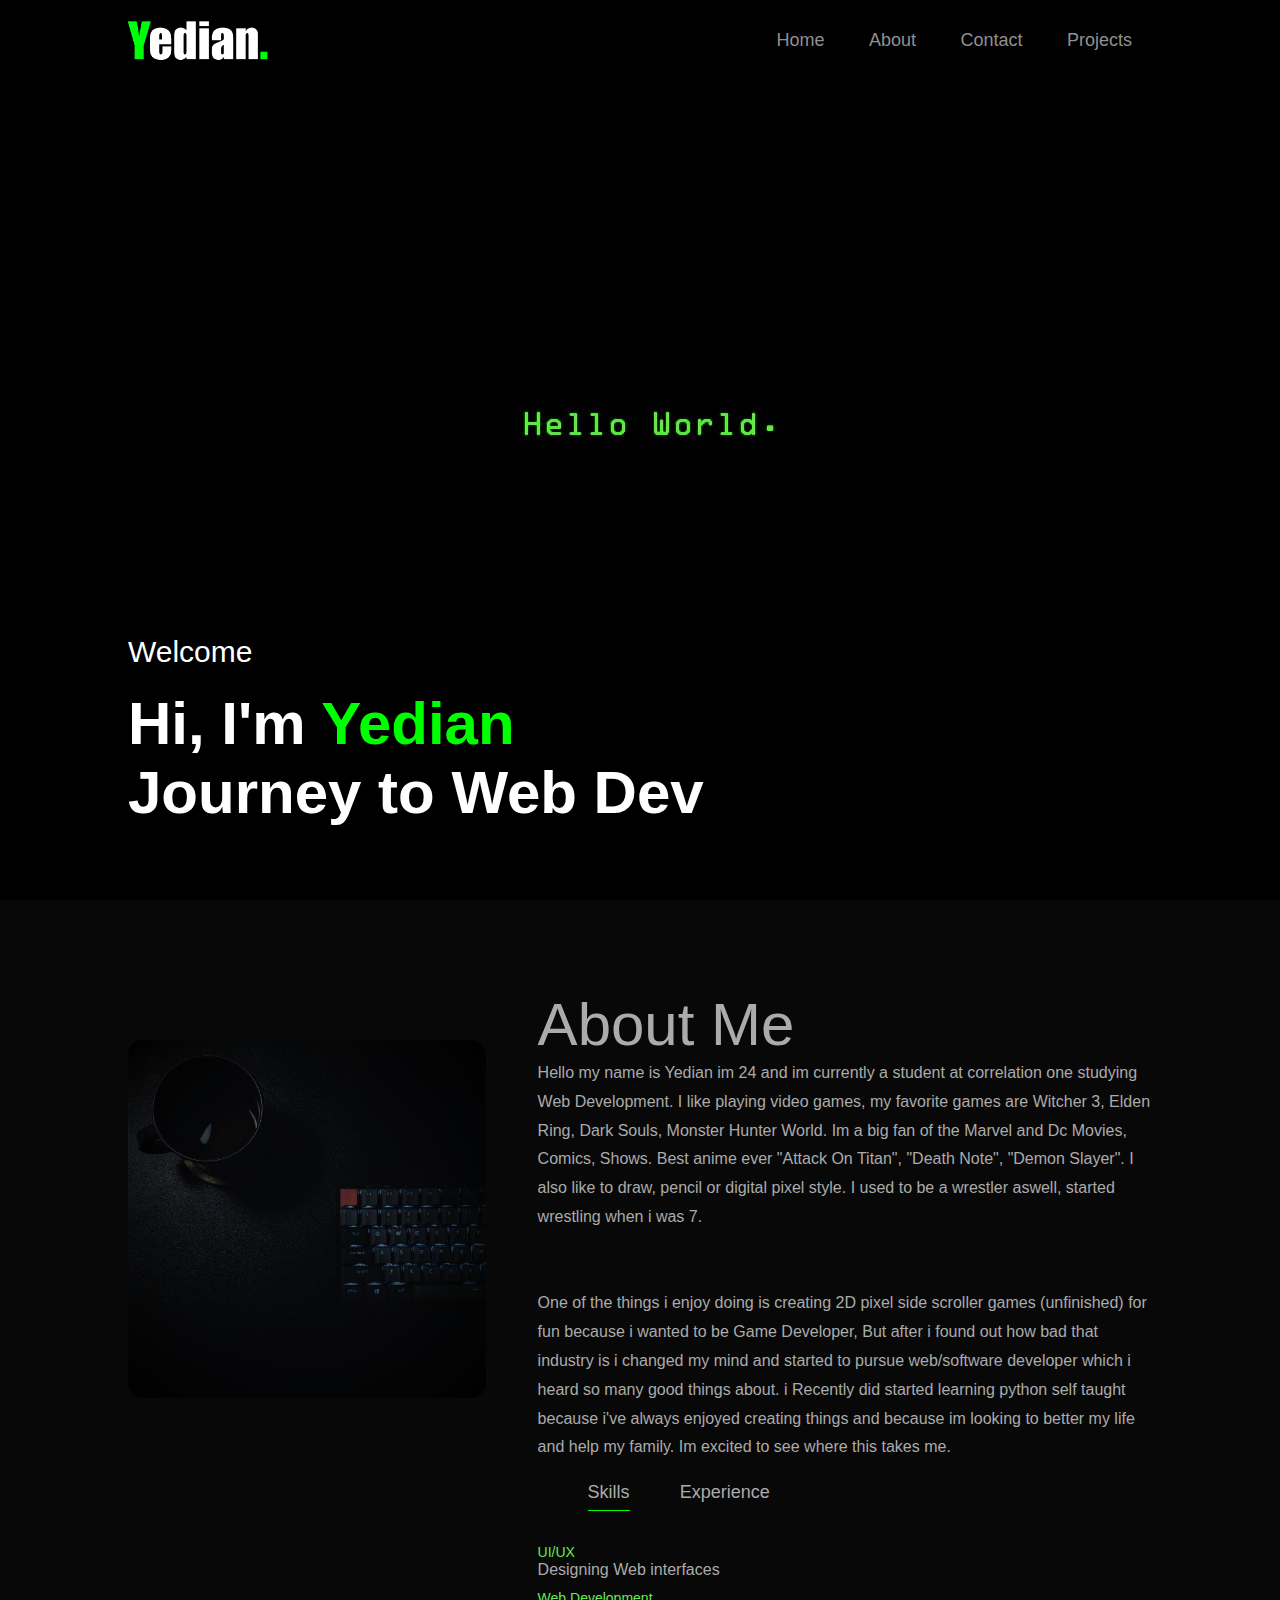
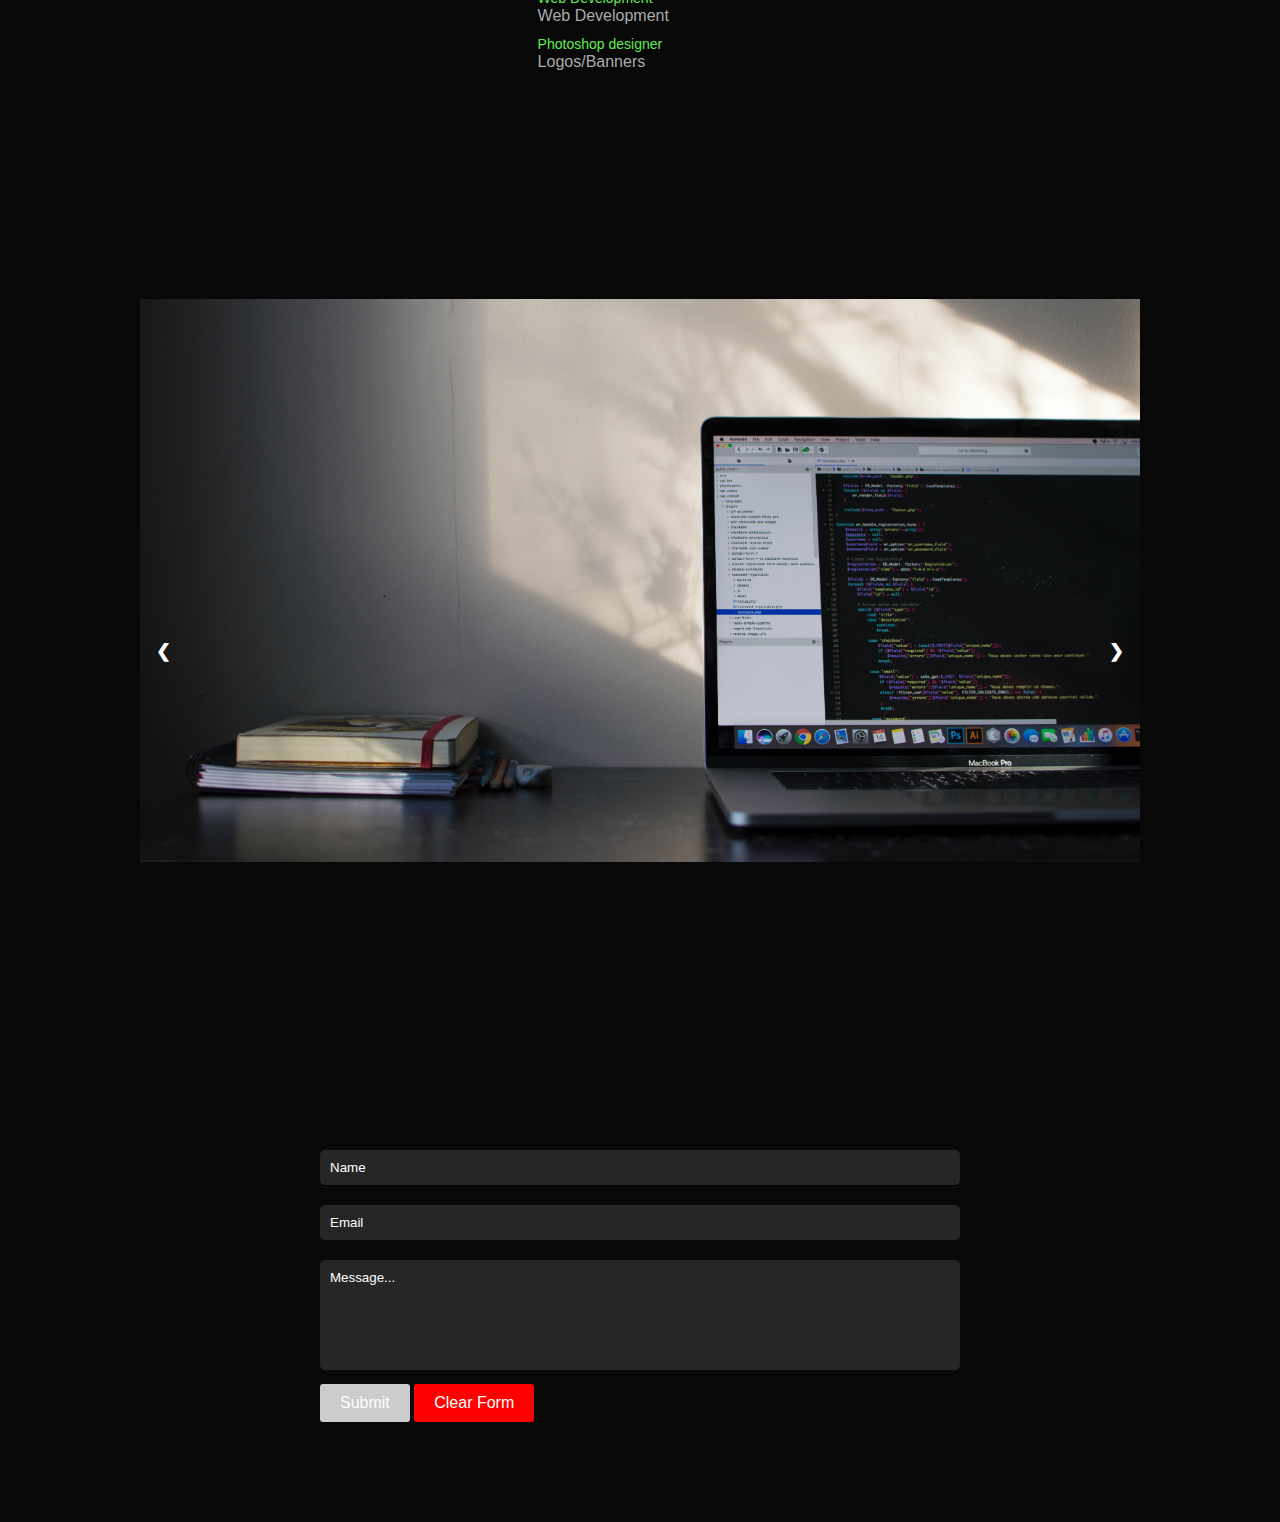
==== index.html @ 6d86ff7f "project11" ====
<!DOCTYPE html>
<html lang="en">

<head>
  <meta charset="UTF-8">
  <meta name="viewport" content="width=device-width, initial-scale=1.0">
  <link rel="stylesheet" type="text/css" href="style.css">
  
  <script src="https://kit.fontawesome.com/7e1c3c6948.js" crossorigin="anonymous"></script>
  
  <title>Personal Portfolio Website</title>
</head>

<body>
  <div id="header">
    <div class="container">
      <nav>
        <img src="media/green1.png" alt="name" class="logo">
        <ul id="sidemenu">
          <li><a href="#header">Home</a></li>
          <li><a href="#about">About</a></li>
          <li><a href="#contact">Contact</a></li>
          <li><a href="./project.html">Projects</a></li>
          <i class="fas fa-times" onclick="closemenu()"></i>
        </ul>
        <i class="fas fa-bars" onclick="openmenu()"></i>
      </nav>
      <div class="header-text">
        <p>Welcome</p>
        <h1>Hi, I'm <span>Yedian</span> <br>Journey to Web Dev </h1>
      </div>
    </div>
  </div>
  <!-- ------------about------------- -->
  <div id="about">
    <div class="container">
      <div class="row">
        <div class="about-col-1">
          <img src="media/nubelson-fernandes--Xqckh_XVU4-unsplash.jpg" alt="">
        </div>
        <div class="about-col-2">
          <h1 class="sub-title">About Me</h1>
          <p class="para">Hello my name is Yedian im 24 and im currently a student at correlation one studying Web Development. I like playing video games, my favorite games are Witcher 3, Elden Ring, Dark Souls, Monster Hunter World. Im a big fan of the Marvel and Dc Movies, Comics, Shows. Best anime ever "Attack On Titan", "Death Note", "Demon Slayer". I also like to draw, pencil or digital pixel style. I used to be a wrestler aswell, started wrestling when i was 7. <br><br><br> One of the things i enjoy doing is creating 2D pixel side scroller games (unfinished) for fun because i wanted to be Game Developer, But after i found out how bad that industry is i changed my mind and started to pursue web/software developer which i heard so many good things about. i Recently did started learning python self taught because i've always enjoyed creating things and because im looking to better my life and help my family. Im excited to see where this takes me.</p>
          <div class="tab-title">
            <p class="tab-links active-link" onclick="opentab('skills')">Skills</p>
            <p class="tab-links" onclick="opentab('experience')">Experience</p>
          </div>
          <div class="tab-contents active-tab" id="skills">
            <ul>
              <li><span>UI/UX</span><br>Designing Web interfaces</li>
              <li><span>Web Development</span><br>Web Development</li>
              <li><span>Photoshop designer</span><br>Logos/Banners</li>
            </ul>
          </div>
          <div class="tab-contents" id="experience">
            <ul>
              <li><span>HTML</span><br>Webs</li>
              <li><span>CSS</span><br>Style</li>
              <li><span>Javascript</span><br>N/A</li>
              <li><span>Python</span><br>Basics</li>
            </ul>
          </div>
        </div>
      </div>
    </div>
  </div>


<!----------------------------------------------------------------->


<div class="slideshow-container">

  <div class="mySlides fade">
    <img src="media/1.jpg" style="width:100%">
  </div>

  <div class="mySlides fade">
    <img src="media/2.jpg" style="width:100%">
  </div>

  <div class="mySlides fade">
    <img src="media/3.jpg" style="width:100%">
  </div>

  <a class="prev" onclick="plusSlides(-1)">&#10094;</a>
  <a class="next" onclick="plusSlides(1)">&#10095;</a>
</div>
<br>


<!-------------------------------contact------------------------->
 
<form id="validation-form">
  <input type="text" id="name" placeholder="Name" required>
  <input type="text" id="email" placeholder="Email" required>
  <textarea id="msg" name="textarea" rows="6" cols="38" placeholder="Message..." width required maxlength="20"></textarea>
  <button type="submit" id="submit-button" disabled>Submit</button>
  <button type="button" id="clear-button">Clear Form</button>
</form>



  <!----------------------------------------------------->
  



<!----------------------------------------------------------------------->
  <script type = "text/javascript" src= "./bootstrap.js"></script>
  <script type = "text/javascript" src= "./script.js"></script>

  
</body>

</html>
---- style.css ----
@import url('https://fonts.cdnfonts.com/css/morehla');
/* font-family: 'Morehla', sans-serif; */

@import url('https://fonts.cdnfonts.com/css/jetbrains-mono-2');
/* font-family: 'JetBrains Mono', sans-serif; */
/* font-family: 'JetBrains Mono NL', sans-serif; */


*{
    margin: 0;
    padding: 0;
    font-family: 'poppins', sans-serif;
    box-sizing: border-box;
}
html{
  scroll-behavior: smooth;
}
body{
    background-color: #080808;
    color: #ffffff;
}
#header{
    width: 100%;
    height: 100vh;
    background-image: url(media/hello2.jpg);
    background-size: cover;
    background-position: center;
}
.container{
    padding: 10px 10%;
}

nav{
    display: flex;
    align-items: center;
    justify-content: space-between;
    flex-wrap: wrap;
}

.logo{
    width: 140px;
}

nav ul li{
    display: inline-block;
    list-style: none;
    margin: 10px 20px;
}

nav ul li{
    color: #ffffff;
    text-decoration: none;
    font-size: 18px;
    position: relative;
}
nav ul li a::after{
    content: '';
    width: 0;
    height: 1px;
    background-color:  #00ff00;
    position: absolute;
    left: 0;
    bottom: -6px;
    transition: 0.3s;
}
nav ul li a:hover::after{
    width: 100%;
}
a{
    color: #909090;
    text-decoration: none;
    font-family: 'JetBrains Mono', sans-serif;
}
a:hover{
    font-size: 20px;
    color: #ffffff;
    transition: 0.5s;
}
.header-text{
    margin-top: 20%;
    font-size: 30px;
}
.header-text h1{
    font-size: 60px;
    margin-top: 20px;
}
.header-text h1 span{
    color: #00ff00;
}
/* -------------------about---------------------*/
 
#about{
    padding: 80px 0;
    color: #ababab;
}
.row{
    display: flex;
    justify-content: space-between;
    flex-wrap: wrap;
}

.about-col-1{
    flex-basis: 35%;
    padding: 50px 0;
}
.about-col-1 img{
    width: 100%;
    border-radius: 15px;
}
.about-col-2{
    flex-basis: 60%;
}

.sub-title{
    font-size: 60px;
    font-weight: 500;
    
}

.tab-title{
    display: flex;
    margin:  20px 0 40px;
    
}

.tab-links{
    margin-left: 50px;
    font-size: 18px;
    font-weight: 500;
    cursor: pointer;
    position: relative;
    
}
.tab-links:hover{
  color: #fff;
}


.tab-links::after{
    content: '';
    width: 0;
    height: 1px;
    background: #00ff00;
    position: absolute;
    left: 0;
    bottom: -8px;
    transition: 0.5s;
    
}

.tab-links.active-link::after{
    width: 100%;
}

.tab-contents ul li{
    list-style: none;
    margin: 10px 0;
  
}

.tab-contents ul li span{
    color: #60ed51;
    font-size: 14px;
}

.tab-contents{
    display: none;
}
.tab-contents.active-tab{
    display: block;
}

.container2 img{
    width: 50%;
}
.cards-wrapper{
    column-gap: 15px;
}

.container2{
    margin-left: 5rem;
    margin-right: 5rem;
}
.para{
    line-height: 1.8;
}


h2{
  font-size: 50px;
  font-family: 'JetBrains Mono', sans-serif;
}

nav .fas{
  display: none
}

/*--------------------------slider----------------------*/

* {box-sizing:border-box}

/* Slideshow container */
.slideshow-container {
  max-width: 1000px;
  position: relative;
  margin: auto;
  padding-top: 10%;
  padding-bottom: 20%;

}

/* Hide the images by default */
.mySlides {
  display: none;
}

/* Next & previous buttons */
.prev, .next {
  cursor: pointer;
  position: absolute;
  top: 50%;
  width: auto;
  margin-top: -22px;
  padding: 16px;
  color: white;
  font-weight: bold;
  font-size: 18px;
  transition: 0.6s ease;
  border-radius: 0 3px 3px 0;
  user-select: none;
}

/* Position the "next button" to the right */
.next {
  right: 0;
  border-radius: 3px 0 0 3px;
}

/* On hover, add a black background color with a little bit see-through */
.prev:hover, .next:hover {
  background-color: rgba(0,0,0,0.8);
}

/* Caption text */
.text {
  color: #f2f2f2;
  font-size: 15px;
  padding: 8px 12px;
  position: absolute;
  bottom: 8px;
  width: 100%;
  text-align: center;
}

/* Number text (1/3 etc) */
.numbertext {
  color: #f2f2f2;
  font-size: 12px;
  padding: 8px 12px;
  position: absolute;
  top: 0;
}

/* The dots/bullets/indicators */
.dot {
  cursor: pointer;
  height: 15px;
  width: 15px;
  margin: 0 2px;
  background-color: #bbb;
  border-radius: 50%;
  display: inline-block;
  transition: background-color 0.6s ease;
}

.active, .dot:hover {
  background-color: #717171;
}

/* Fading animation */
.fade {
  animation-name: fade;
  animation-duration: 1.5s;
}

@keyframes fade {
  from {opacity: .4}
  to {opacity: 1}
}
/*------------------------contact-----------------------*/

*:focus {
  outline: none;
}

form {
  width: 50%;
  margin: 0 auto;
  color: #fff;
  padding-bottom: 100px;
}
form input, select, textarea{
  color: #fff;
  background-color: #262626;
  border-style: none;
}

input[type="text"] {
  width: 100%;
  margin: 10px 0;
  padding: 10px;
  transition: border 0.3s;
  border-radius: 5px;
}

::placeholder {
  color: #fff;
}

textarea {
  width: 100%;
  margin: 10px 0;
  padding: 10px;
  border-radius: 5px;
  transition: border 0.3s;
  resize: none;
}

input[type="text"].error {
  border: 2px solid red;
}

#submit-button {
  padding: 10px 20px;
  font-size: 16px;
  background-color: #00ff00;
  color: black;
  border: none;
  border-radius: 3px;
}

#submit-button:disabled {
  background-color: #ccc;
  cursor: not-allowed;
  color: #fff;
}

#clear-button {
  padding: 10px 20px;
  font-size: 16px;
  background-color: #ff0000;
  color: white;
  border: none;
  border-radius: 3px;
}

/*--------------------------------------------*/




/*---------------responsive-------------------------------*/
@media only screen and (max-width: 1400px){
  .header-text{
    margin-top: 55%;
  }
}


@media only screen and (max-width: 500px){
  #header{
    background-image: url(media/world.jpg);
  }

  .header-text{
    margin-top: 130%;
    font-size: 16px;
  }
  .header-text h1{
    font-size: 30px;
  }
  nav .fas:hover{
    color: #ababab;
  }
  nav .fas{
    display: block;
    font-size: 25px;
  }
  nav ul{
    background: #00ff00;
    position: fixed;
    top: 0;
    right: -200px;
    width: 200px;
    height: 100vh;
    padding-top: 50px;
    z-index: 2;
    transition: right 0.5s;
  }
  nav ul li{
    display: block;
    margin: 25px;
    
  }
 
  nav ul .fas{
    position: absolute;
    top: 25px;
    left: 25px;
    cursor: pointer;
  }
  .sub-title{
    font-size: 40px;
  }
  .about-col-1, .about-col-2{
    flex-basis: 100%;
  }
  .about-col-1{
    margin-bottom: 30px;
  }
  .about-col-2{
    font-size: 14px;
  }
  .tab-links{
    font-size: 16px;
    margin-right: 20px;
  }
}

/*-------------------------------Project--------------------------------------*/
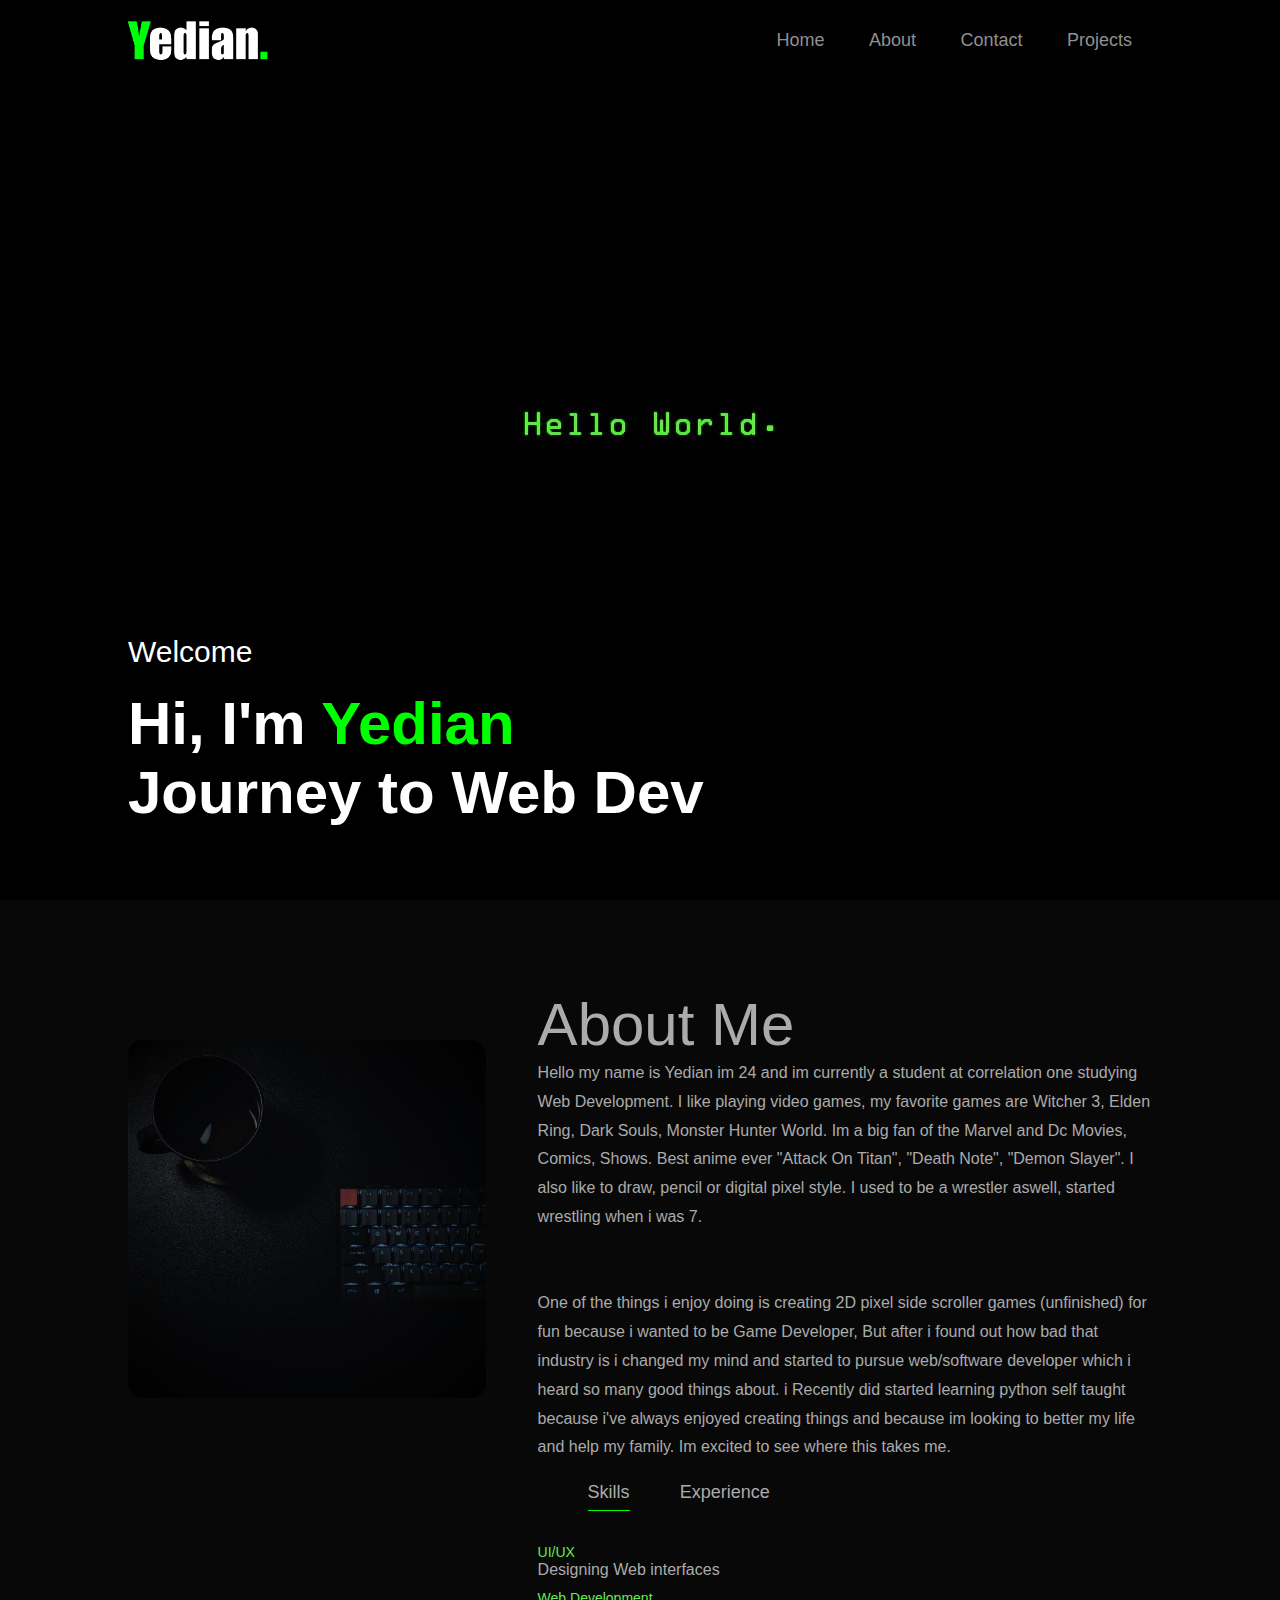
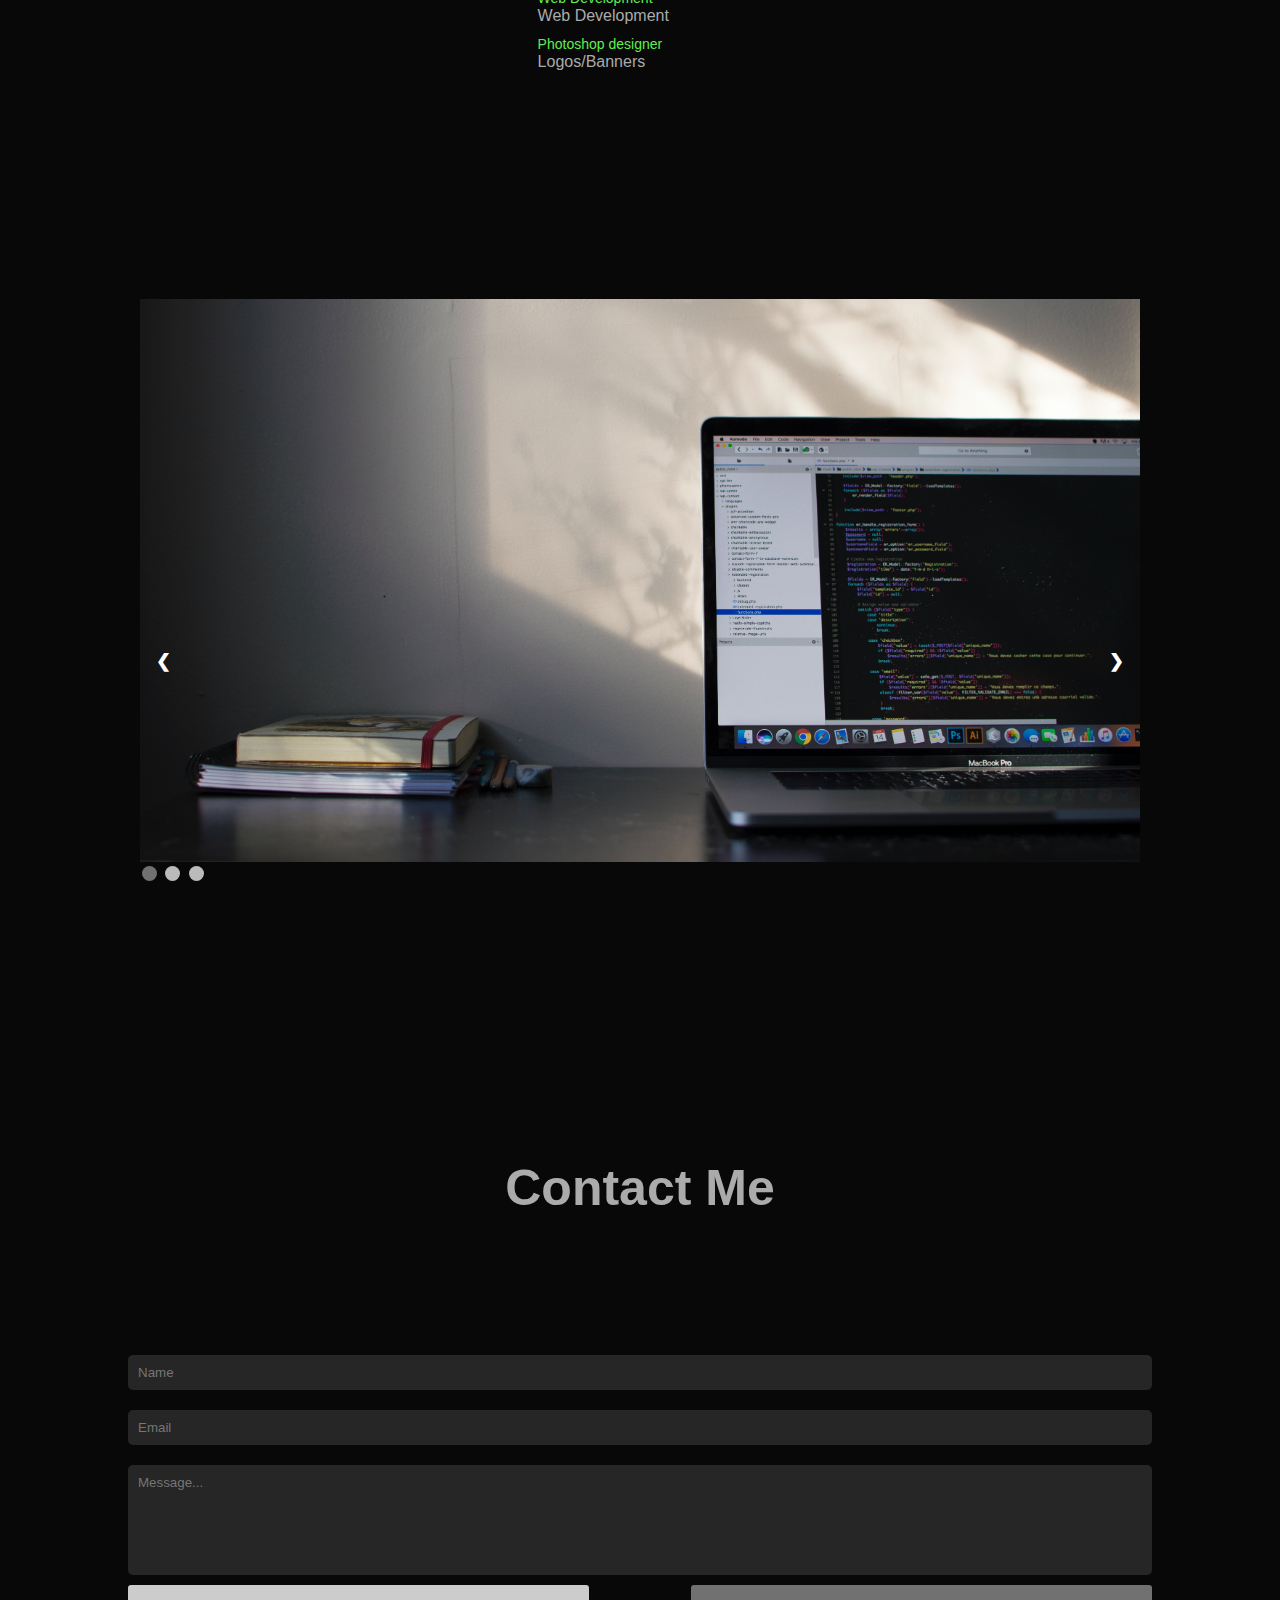
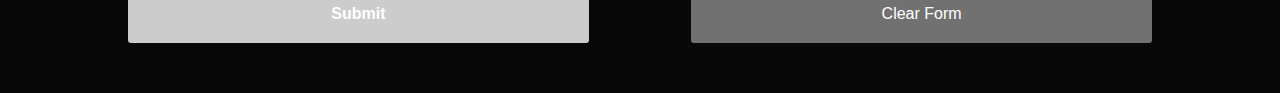
==== commit 5d4f5624: "project11" ====
--- a/index.html
+++ b/index.html
@@ -19,7 +19,7 @@
         <ul id="sidemenu">
           <li><a href="#header">Home</a></li>
           <li><a href="#about">About</a></li>
-          <li><a href="#contact">Contact</a></li>
+          <li><a href="#Contact">Contact</a></li>
           <li><a href="./project.html">Projects</a></li>
           <i class="fas fa-times" onclick="closemenu()"></i>
         </ul>
@@ -54,10 +54,10 @@
           </div>
           <div class="tab-contents" id="experience">
             <ul>
-              <li><span>HTML</span><br>Webs</li>
-              <li><span>CSS</span><br>Style</li>
-              <li><span>Javascript</span><br>N/A</li>
-              <li><span>Python</span><br>Basics</li>
+              <li><span>HTML</span><br>intermediate level</li>
+              <li><span>CSS</span><br>intermediate level</li>
+              <li><span>Javascript</span><br>intermediate level</li>
+              <li><span>Python</span><br>intermediate level</li>
             </ul>
           </div>
         </div>
@@ -70,7 +70,6 @@
 
 
 <div class="slideshow-container">
-
   <div class="mySlides fade">
     <img src="media/1.jpg" style="width:100%">
   </div>
@@ -85,16 +84,23 @@
 
   <a class="prev" onclick="plusSlides(-1)">&#10094;</a>
   <a class="next" onclick="plusSlides(1)">&#10095;</a>
+
+  <!-- Add dot elements for each slide -->
+  <div class="dot" onclick="currentSlide(1)"></div>
+  <div class="dot" onclick="currentSlide(2)"></div>
+  <div class="dot" onclick="currentSlide(3)"></div>
 </div>
 <br>
 
 
 <!-------------------------------contact------------------------->
- 
+ <div id="Contact">
+  <h2>Contact Me</h2>
+ </div>
 <form id="validation-form">
   <input type="text" id="name" placeholder="Name" required>
   <input type="text" id="email" placeholder="Email" required>
-  <textarea id="msg" name="textarea" rows="6" cols="38" placeholder="Message..." width required maxlength="20"></textarea>
+  <textarea id="msg" type="textarea" rows="6" cols="38" placeholder="Message..." required maxlength="30"></textarea>
   <button type="submit" id="submit-button" disabled>Submit</button>
   <button type="button" id="clear-button">Clear Form</button>
 </form>
@@ -102,13 +108,13 @@
 
 
   <!----------------------------------------------------->
-  
-
 
 
 <!----------------------------------------------------------------------->
+  
+  <script type="text/javascript" src="http://code.jquery.com/jquery-latest.js"></script>
   <script type = "text/javascript" src= "./bootstrap.js"></script>
-  <script type = "text/javascript" src= "./script.js"></script>
+  <script defer src= "./script.js"></script>
 
   
 </body>
--- a/style.css
+++ b/style.css
@@ -289,6 +289,13 @@
 }
 /*------------------------contact-----------------------*/
 
+#Contact {
+  text-align: center;
+  margin: auto;
+  padding-bottom: 10%;
+  color: #ababab;
+}
+
 *:focus {
   outline: none;
 }
@@ -313,9 +320,7 @@
   border-radius: 5px;
 }
 
-::placeholder {
-  color: #fff;
-}
+
 
 textarea {
   width: 100%;
@@ -325,34 +330,51 @@
   transition: border 0.3s;
   resize: none;
 }
+textarea[type="textarea"].error {
+  border: 1px solid red;
+}
 
 input[type="text"].error {
-  border: 2px solid red;
-}
+  border: 1px solid red;
+}
+
 
 #submit-button {
-  padding: 10px 20px;
+  font-family: 'JetBrains Mono', sans-serif;
+  padding: 20px 30px;
   font-size: 16px;
   background-color: #00ff00;
   color: black;
   border: none;
   border-radius: 3px;
+  font-weight: bold;
+  margin-right: 15px;
+  transition: transform 0.3s;
+}
+
+#submit-button:hover{
+  transform: scale(1.2);
 }
 
 #submit-button:disabled {
+  font-family: 'JetBrains Mono', sans-serif;
   background-color: #ccc;
   cursor: not-allowed;
   color: #fff;
+  transform: scale(1);
 }
 
 #clear-button {
-  padding: 10px 20px;
+  font-family: 'JetBrains Mono', sans-serif;
+  padding: 20px 30px;
   font-size: 16px;
-  background-color: #ff0000;
+  background-color: #717171;
   color: white;
   border: none;
   border-radius: 3px;
 }
+
+
 
 /*--------------------------------------------*/
 
@@ -427,5 +449,35 @@
   }
 }
 
+
+/*------------------------contact for phone-----------------------*/
+
+form {
+  width: 80%;
+  margin: 0 auto;
+  color: #fff;
+  padding-bottom: 50px;
+  display: flex; /* Use flexbox to arrange items in a row */
+  flex-wrap: wrap; /* Allow items to wrap onto a new line if needed */
+  justify-content: space-between; /* Add space between the buttons */
+}
+
+input[type="text"],
+textarea {
+  width: 100%;
+  margin: 10px 0;
+  padding: 10px;
+  transition: border 0.3s;
+  border-radius: 5px;
+}
+
+#submit-button,
+#clear-button {
+  width: 45%; /* Adjust the width to leave some space between buttons */
+}
+/*--------------------------------------------*/
+
+
+
 /*-------------------------------Project--------------------------------------*/
 
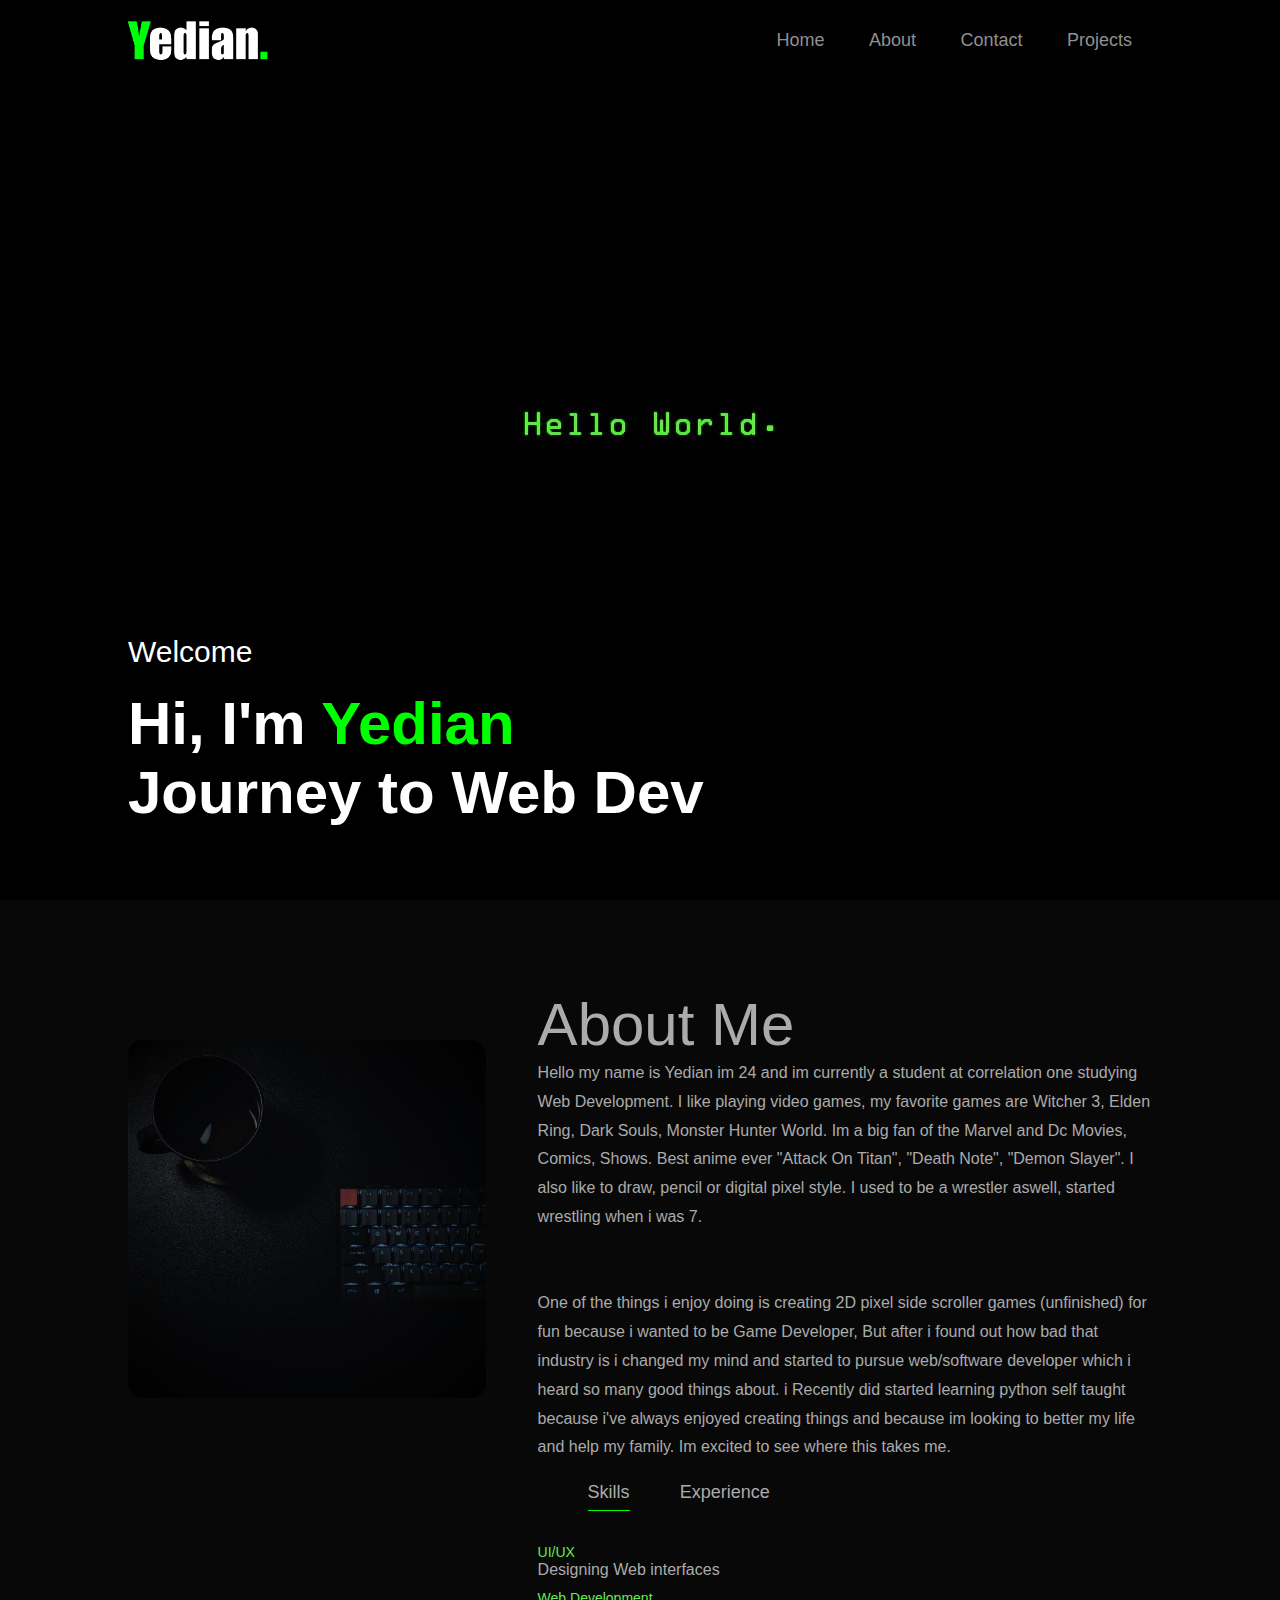
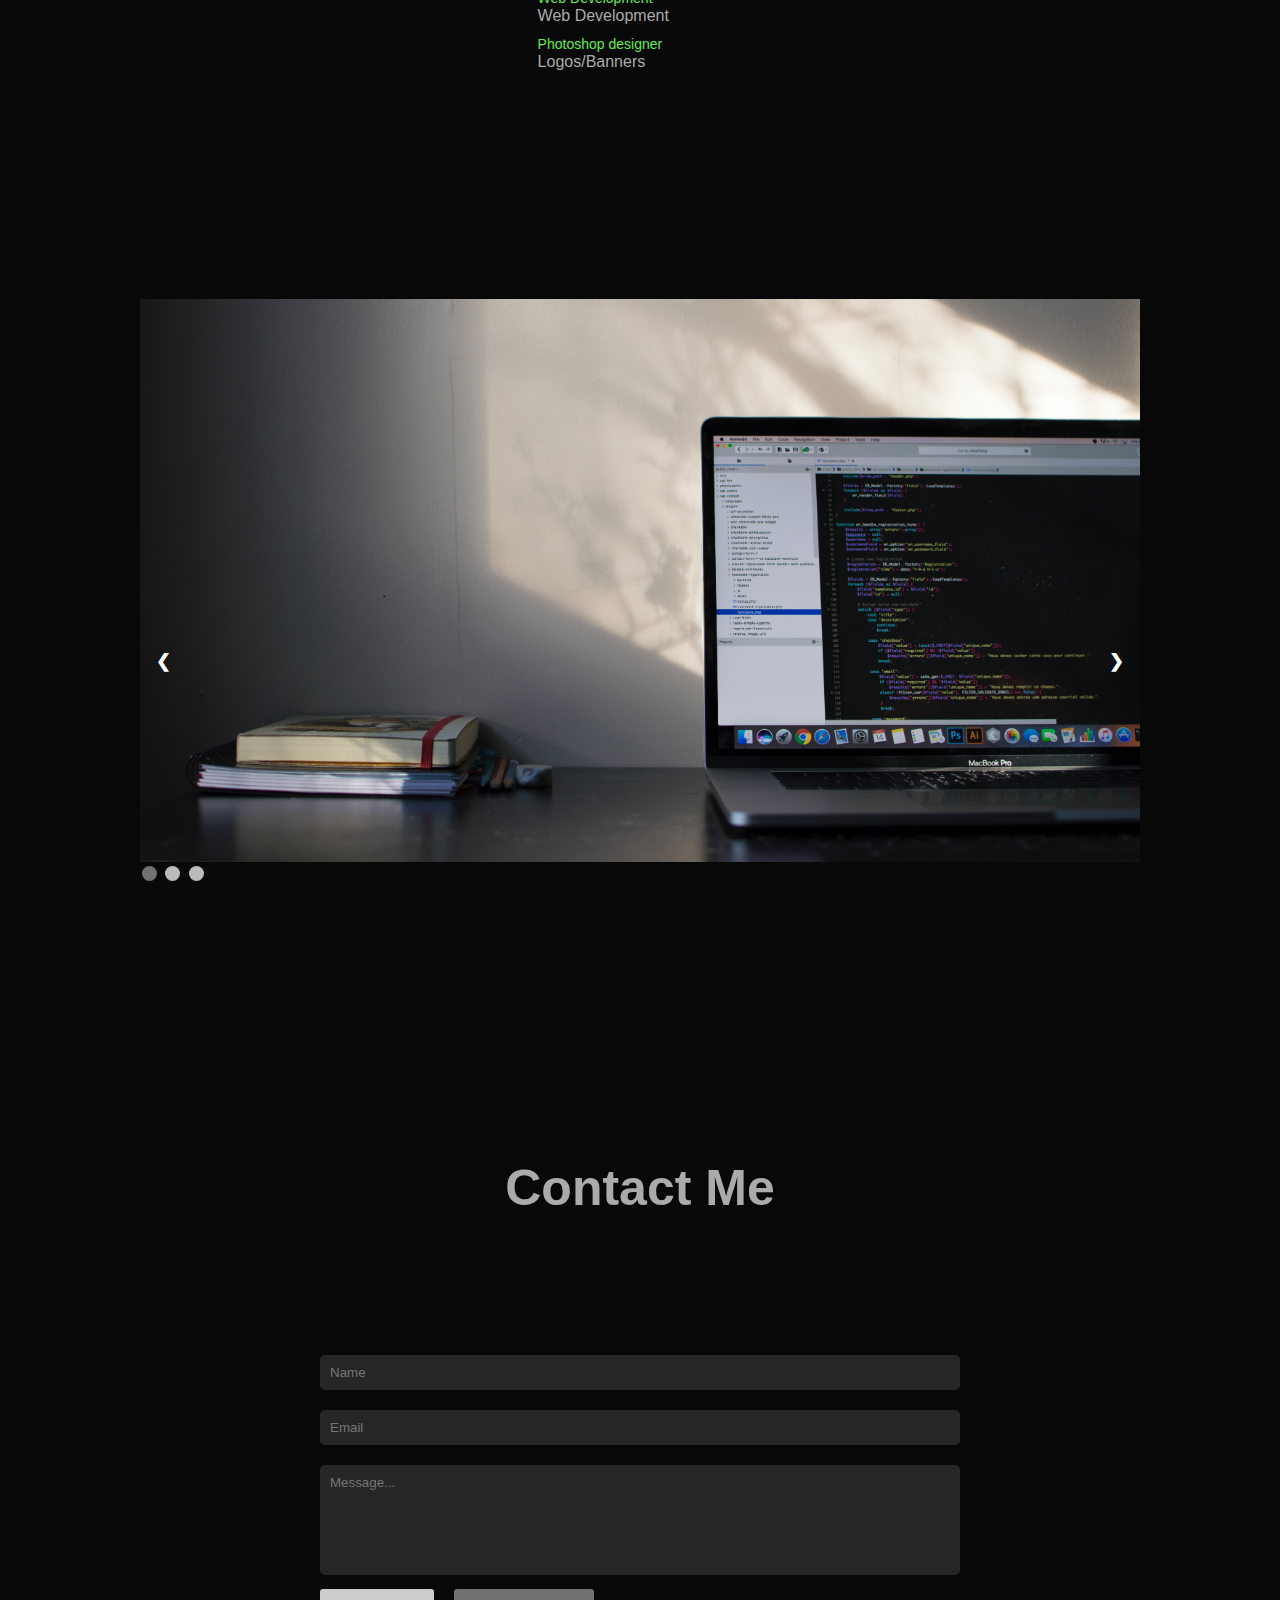
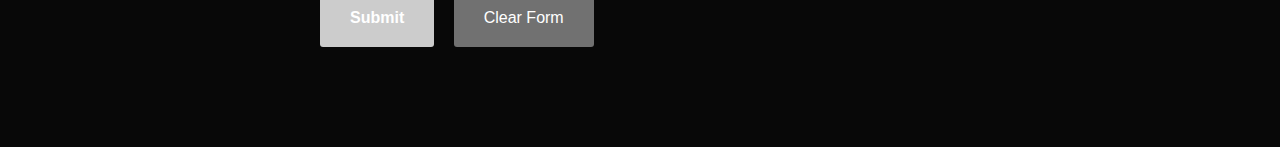
==== commit c1ad43d9: "Initial commit" ====
--- a/index.html
+++ b/index.html
@@ -93,10 +93,20 @@
 <br>
 
 
+<!-------------------------------modal------------------------->
+
+<div id="modal-overlay" class="modal-overlay">
+  <div id="success-modal" class="modal">
+    <p>Submitted. Thank you!</p>
+    <button id="close-modal">Close</button>
+  </div>
+</div>
+
 <!-------------------------------contact------------------------->
- <div id="Contact">
+
+<div id="Contact">
   <h2>Contact Me</h2>
- </div>
+</div>
 <form id="validation-form">
   <input type="text" id="name" placeholder="Name" required>
   <input type="text" id="email" placeholder="Email" required>
@@ -104,6 +114,7 @@
   <button type="submit" id="submit-button" disabled>Submit</button>
   <button type="button" id="clear-button">Clear Form</button>
 </form>
+
 
 
 
--- a/style.css
+++ b/style.css
@@ -375,10 +375,42 @@
 }
 
 
-
-/*--------------------------------------------*/
-
-
+/*-------------------modal-------------------------*/
+
+.modal-overlay {
+  display: none;
+  position: fixed;
+  top: 0;
+  left: 0;
+  width: 100%;
+  height: 100%;
+  background: rgba(0, 0, 0, 0.5);
+  align-items: center;
+  justify-content: center;
+}
+
+.modal {
+  background: #262626;
+  padding: 20px;
+  border-radius: 5px;
+  text-align: center;
+  color: #ababab;
+}
+
+#close-modal {
+  background-color: #00ff00;
+  color: #000;
+  padding: 10px 20px;
+  border: none;
+  border-radius: 3px;
+  cursor: pointer;
+  margin-top: 10px;
+  font-size: 16px;
+}
+
+body.modal-open {
+  overflow: hidden;
+}
 
 
 /*---------------responsive-------------------------------*/
@@ -447,35 +479,37 @@
     font-size: 16px;
     margin-right: 20px;
   }
+
+  form {
+    width: 80%;
+    margin: 0 auto;
+    color: #fff;
+    padding-bottom: 50px;
+    display: flex; /* Use flexbox to arrange items in a row */
+    flex-wrap: wrap; /* Allow items to wrap onto a new line if needed */
+    justify-content: space-between; /* Add space between the buttons */
+  }
+  
+  input[type="text"],
+  textarea {
+    width: 100%;
+    margin: 10px 0;
+    padding: 10px;
+    transition: border 0.3s;
+    border-radius: 5px;
+  }
+  
+  #submit-button,
+  #clear-button {
+    width: 45%; /* Adjust the width to leave some space between buttons */
+  }
+  /*--------------------------------------------*/
 }
 
 
 /*------------------------contact for phone-----------------------*/
 
-form {
-  width: 80%;
-  margin: 0 auto;
-  color: #fff;
-  padding-bottom: 50px;
-  display: flex; /* Use flexbox to arrange items in a row */
-  flex-wrap: wrap; /* Allow items to wrap onto a new line if needed */
-  justify-content: space-between; /* Add space between the buttons */
-}
-
-input[type="text"],
-textarea {
-  width: 100%;
-  margin: 10px 0;
-  padding: 10px;
-  transition: border 0.3s;
-  border-radius: 5px;
-}
-
-#submit-button,
-#clear-button {
-  width: 45%; /* Adjust the width to leave some space between buttons */
-}
-/*--------------------------------------------*/
+
 
 
 
